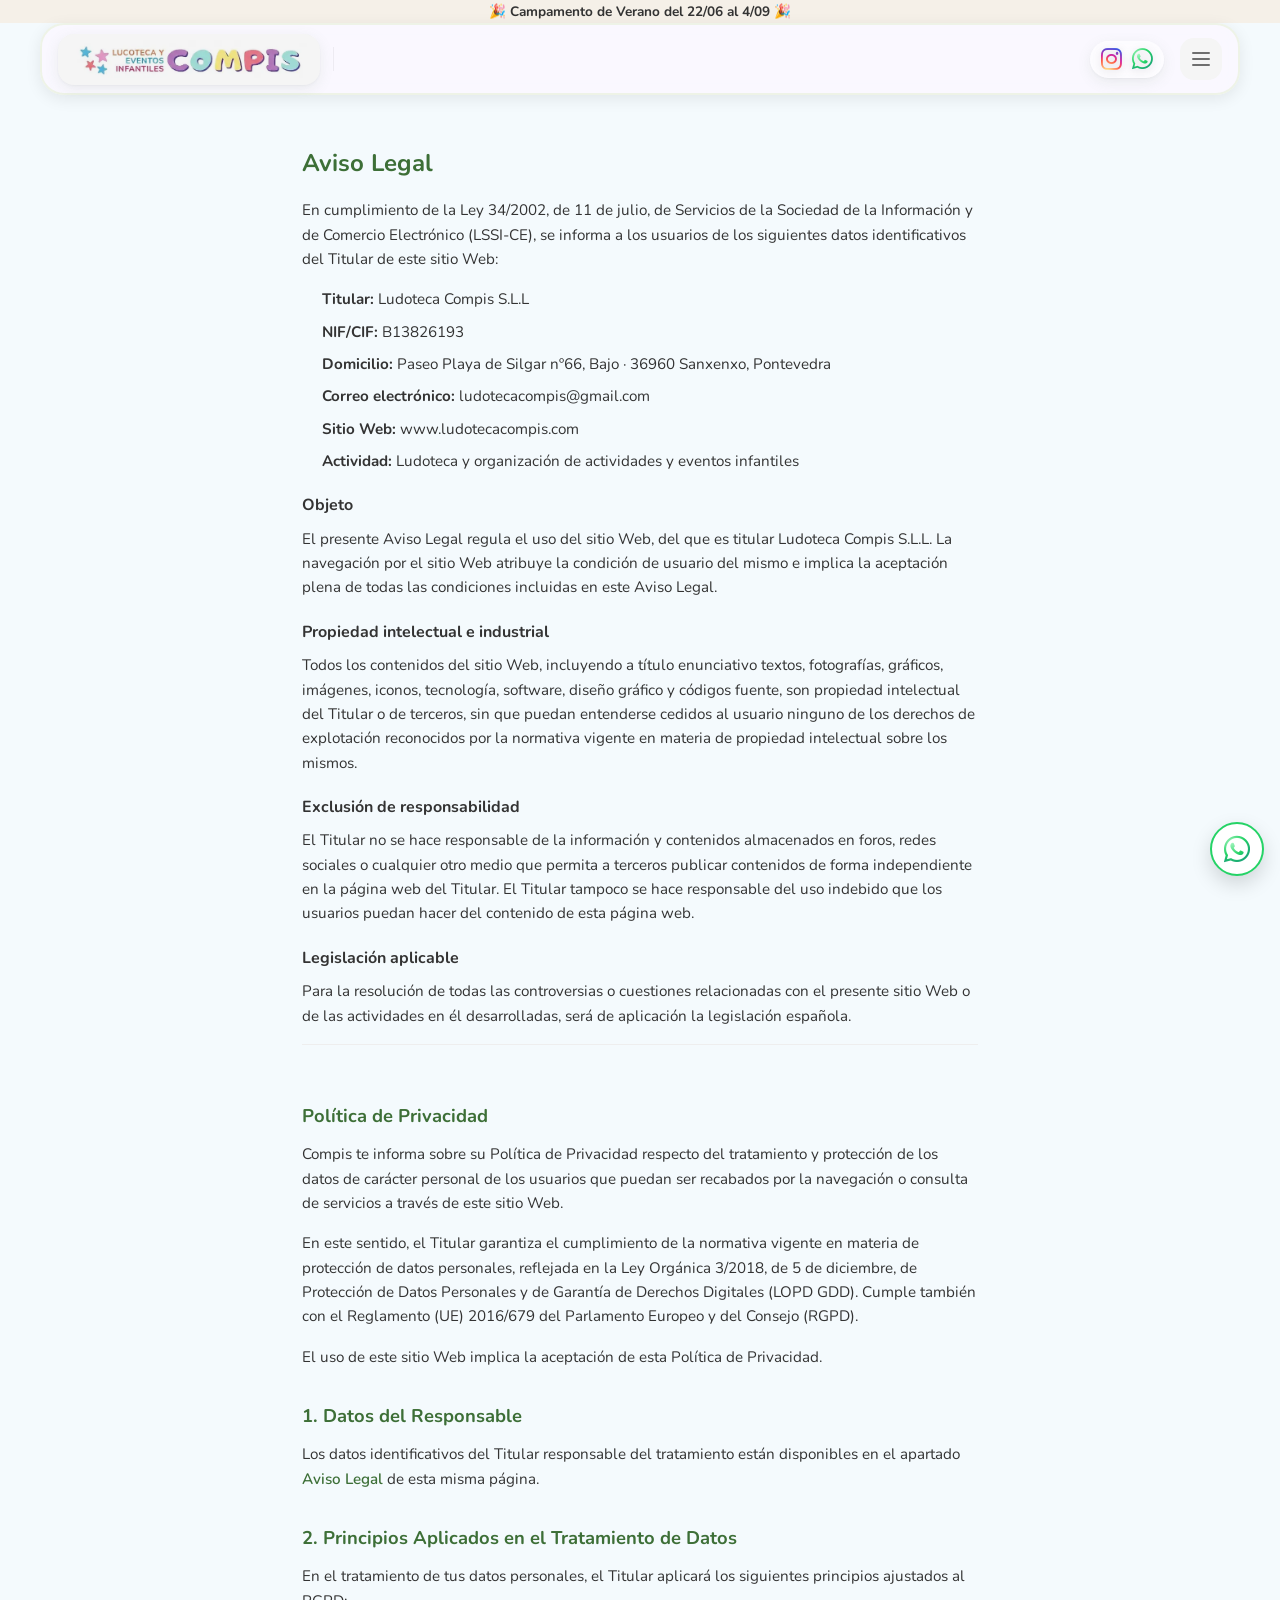
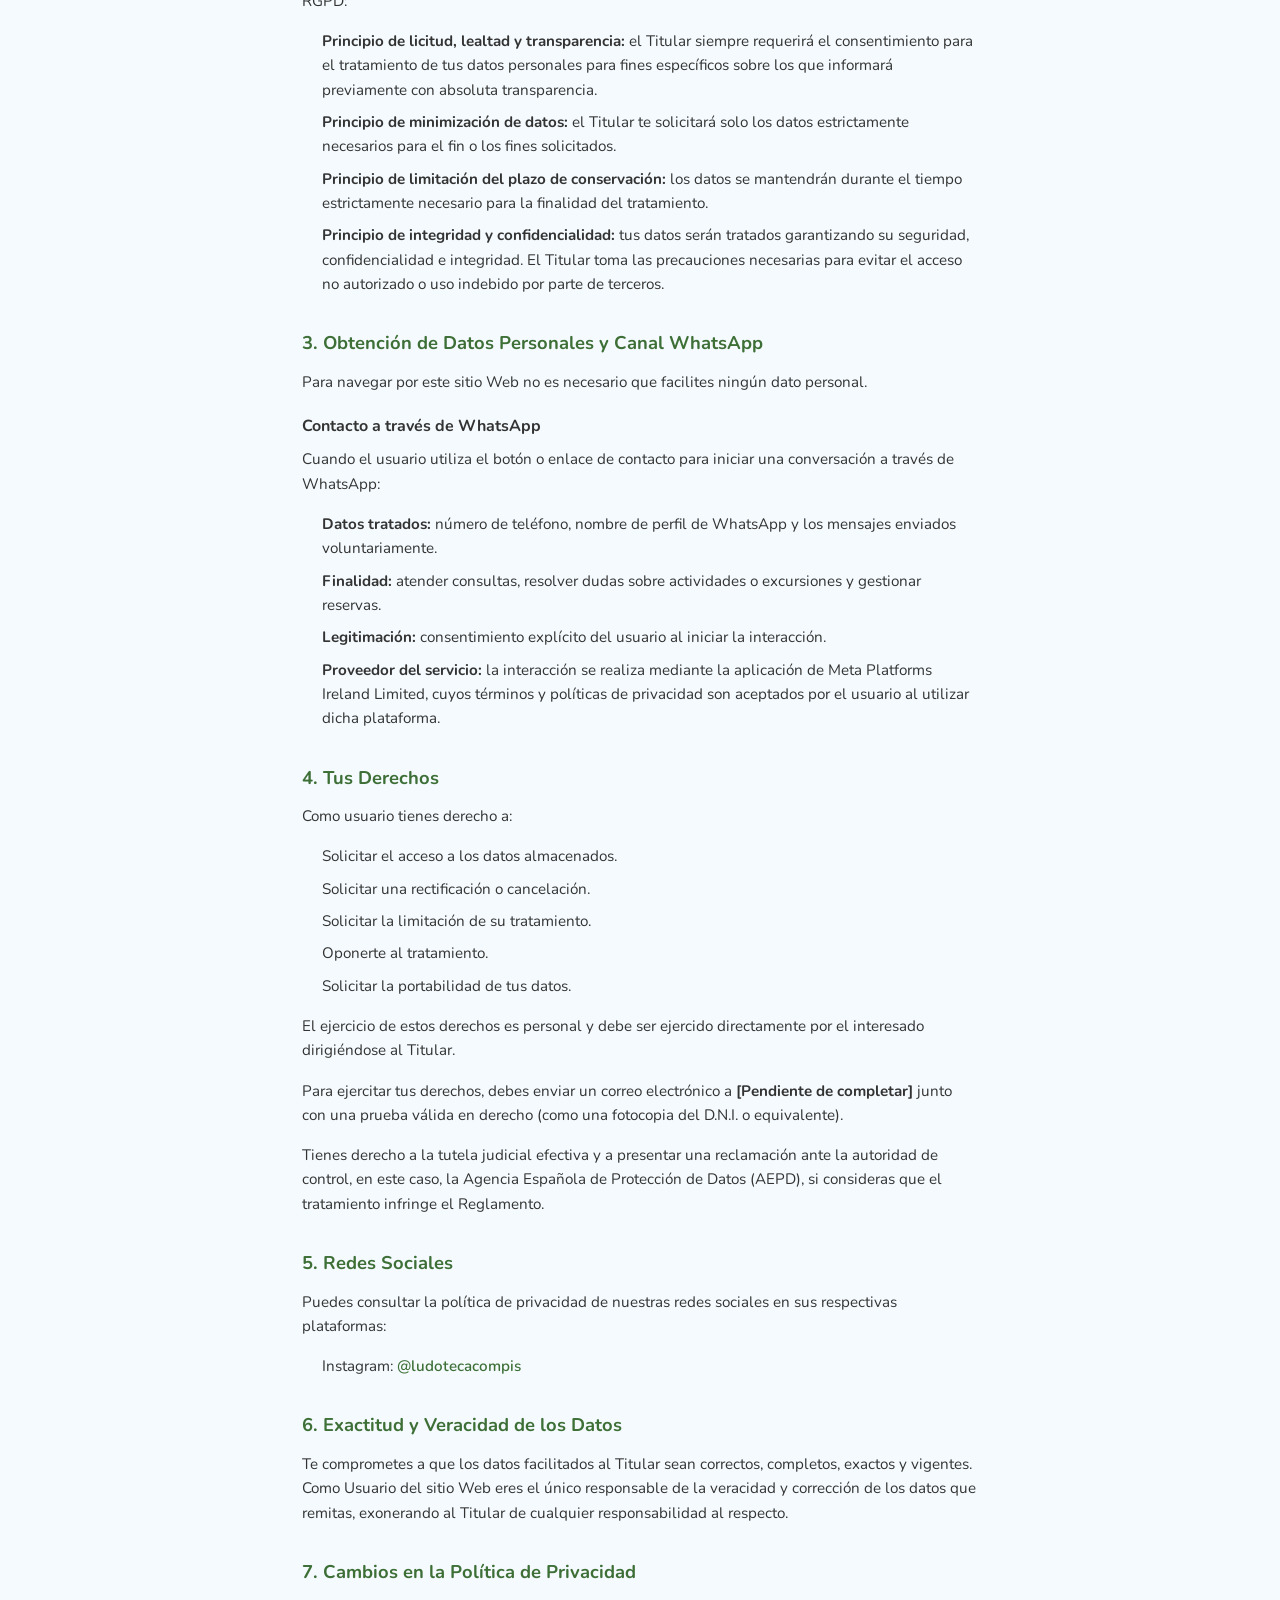
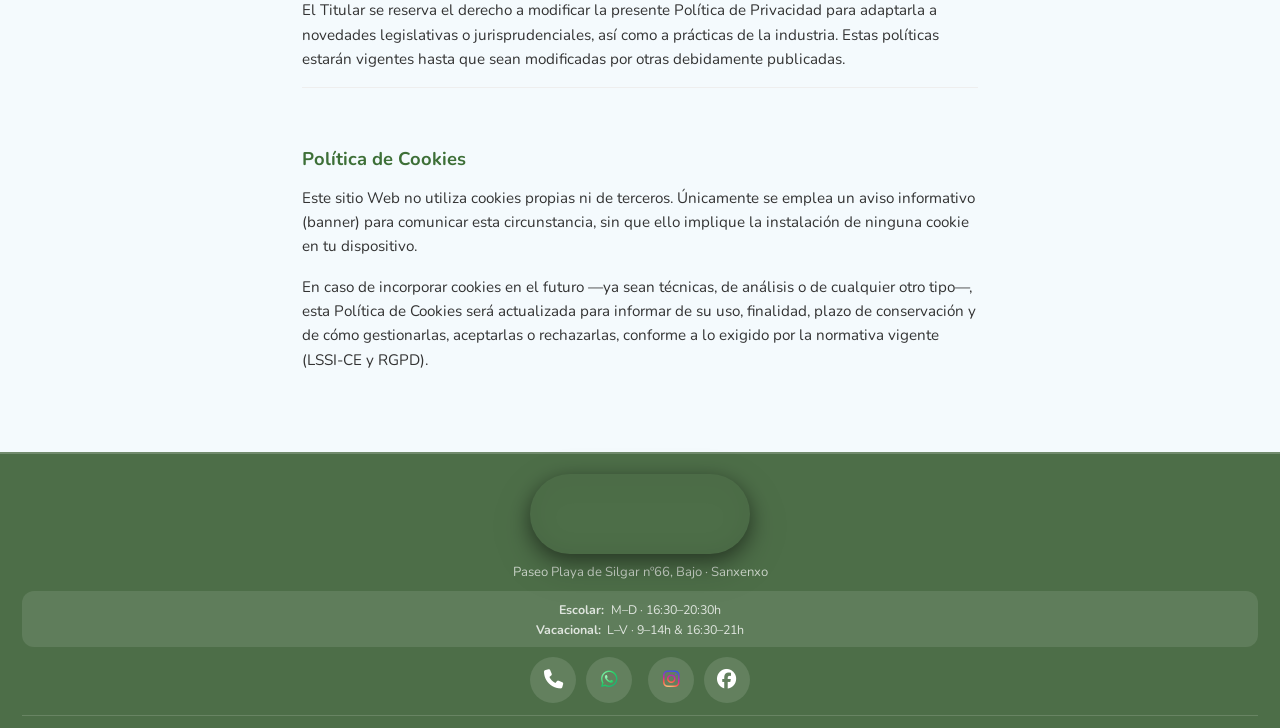
==== legal.html @ ffd3eda2 "feat: sincronizar carpeta local con últimos cambios (excursiones, tarifas, hero)" ====
<!DOCTYPE html>
<html lang="es">
<head>
    <meta charset="UTF-8" />
    <meta name="viewport" content="width=device-width, initial-scale=1.0" />
    <title>Política de Privacidad - Compis</title>
    <link rel="preconnect" href="https://fonts.googleapis.com">
    <link rel="preconnect" href="https://fonts.gstatic.com" crossorigin>
    <link rel="stylesheet" href="./css/main.css">
    <link rel="stylesheet" href="./css/legal.css">
</head>

<body>
    <a class="whatsapp-float" id="waToggle">
        <i class="fab fa-whatsapp"></i>
    </a>

    <div class="wa-chatbox" id="waChat">

        <div class="wa-header">
            ⭐ ¡Hola! ¿En qué podemos ayudarte? ⭐
        </div>

        <div class="wa-body">
            <div class="bot-menu">
                <div class="bot-title">Déjanos tu mensaje y te responderemos en la mayor brevedad posible. Gracias 🥰</div>
                <div class="bot-item">
                    <textarea id="waMessage" placeholder="Hola, me gustaría saber más sobre..."></textarea>
                    <button id="waSend">Enviar</button>
                </div>
                <div class="bot-contacto-telefono">
                    <p>¿Prefieres hablar directamente?</p>
                    <a href="tel:+34986066863" class="bot-btn-call">
                        <i class="fas fa-phone-alt"></i> Llamar ahora: 986 06 68 63
                    </a>
                </div>
            </div>
        </div>

    </div>

    <div class="site-header">
        <div class="announcement-bar">
            🎉 Campamento de Verano del 22/06 al 4/09 🎉
        </div>
        <nav class="navbar">

            <div class="navbar__actions">

                <a href="./index.html" class="navbar__brand">
                    <img src="./assets/images/logo/logo.webp" alt="Compis">
                </a>

                <div class="navbar__socials-wrapper">

                    <a href="https://www.instagram.com/ludotecacompis/?hl=es"
                    class="navbar__socials"
                    target="_blank"
                    rel="noopener noreferrer">
                        <i class="fa-brands fa-instagram"></i>
                    </a>

                    <a href="https://wa.me/34613293273"
                    class="navbar__socials"
                    target="_blank"
                    rel="noopener noreferrer">
                        <i class="fa-brands fa-whatsapp"></i>
                    </a>

                </div>

                <button class="navbar__toggle" aria-label="Abrir menú" aria-controls="mobile-drawer" aria-expanded="false" type="button">
                    <span></span>
                    <span></span>
                    <span></span>
                </button>

            </div>

            <div class="navbar__overlay"></div>

            <div class="navbar__drawer" id="mobile-drawer">
                <ul class="drawer__menu">
                    <li class="item-campamentos">
                        <a href="/pages/campamentos.html" class="drawer__card">
                            <span class="drawer__icon"><i class="fa-solid fa-campground"></i></span>
                            <span class="drawer__label">Campamentos</span>
                            <span class="drawer__arrow"><i class="fa-solid fa-angle-right"></i></span>
                        </a>
                    </li>

                    <li class="item-cumpleanios">
                        <a href="/pages/cumples.html" class="drawer__card">
                            <span class="drawer__icon"><i class="fa-solid fa-cake-candles"></i></span>
                            <span class="drawer__label">Cumpleaños</span>
                            <span class="drawer__arrow"><i class="fa-solid fa-angle-right"></i></span>
                        </a>
                    </li>

                    <li class="item-fiestas">
                        <a href="/pages/fiestas-y-eventos.html" class="drawer__card">
                            <span class="drawer__icon"><i class="fa-solid fa-champagne-glasses"></i></span>
                            <span class="drawer__label">Fiestas y Eventos</span>
                            <span class="drawer__arrow"><i class="fa-solid fa-angle-right"></i></span>
                        </a>
                    </li>

                    <li class="item-excursiones">
                        <a href="/pages/excursiones.html" class="drawer__card">
                            <span class="drawer__icon"><i class="fa-solid fa-bus"></i></span>
                            <span class="drawer__label">Excursiones</span>
                            <span class="drawer__arrow"><i class="fa-solid fa-angle-right"></i></span>
                        </a>
                    </li>

                    <li class="item-jugar">
                        <a href="/pages/acceso-por-horas.html" class="drawer__card">
                            <span class="drawer__icon"><i class="fa-solid fa-puzzle-piece"></i></span>
                            <span class="drawer__label">Acceso por horas</span>
                            <span class="drawer__arrow"><i class="fa-solid fa-angle-right"></i></span>
                        </a>
                    </li>

                    <li class="item-nosotras">
                        <a href="/pages/nosotras.html" class="drawer__card">
                            <span class="drawer__icon"><i class="fa-solid fa-heart"></i></span>
                            <span class="drawer__label">Nosotras</span>
                            <span class="drawer__arrow"><i class="fa-solid fa-angle-right"></i></span>
                        </a>
                    </li>
                </ul>
            </div>
        </nav>
    </div>

    <main class="legal">

        <section id="aviso-legal" class="legal__section">
            <h1 class="legal__section-title">Aviso Legal</h1>

            <p>En cumplimiento de la Ley 34/2002, de 11 de julio, de Servicios de la Sociedad de la Información y de Comercio Electrónico (LSSI-CE), se informa a los usuarios de los siguientes datos identificativos del Titular de este sitio Web:</p>

            <ul class="legal__list">
                <li><strong>Titular:</strong> Ludoteca Compis S.L.L </li>
                <li><strong>NIF/CIF:</strong> B13826193</li>
                <li><strong>Domicilio:</strong> Paseo Playa de Silgar nº66, Bajo · 36960 Sanxenxo, Pontevedra</li>
                <li><strong>Correo electrónico:</strong> ludotecacompis@gmail.com</li>
                <li><strong>Sitio Web:</strong> www.ludotecacompis.com</li>
                <li><strong>Actividad:</strong> Ludoteca y organización de actividades y eventos infantiles</li>
            </ul>

            <h3>Objeto</h3>
            <p>El presente Aviso Legal regula el uso del sitio Web, del que es titular Ludoteca Compis S.L.L. La navegación por el sitio Web atribuye la condición de usuario del mismo e implica la aceptación plena de todas las condiciones incluidas en este Aviso Legal.</p>

            <h3>Propiedad intelectual e industrial</h3>
            <p>Todos los contenidos del sitio Web, incluyendo a título enunciativo textos, fotografías, gráficos, imágenes, iconos, tecnología, software, diseño gráfico y códigos fuente, son propiedad intelectual del Titular o de terceros, sin que puedan entenderse cedidos al usuario ninguno de los derechos de explotación reconocidos por la normativa vigente en materia de propiedad intelectual sobre los mismos.</p>

            <h3>Exclusión de responsabilidad</h3>
            <p>El Titular no se hace responsable de la información y contenidos almacenados en foros, redes sociales o cualquier otro medio que permita a terceros publicar contenidos de forma independiente en la página web del Titular. El Titular tampoco se hace responsable del uso indebido que los usuarios puedan hacer del contenido de esta página web.</p>

            <h3>Legislación aplicable</h3>
            <p>Para la resolución de todas las controversias o cuestiones relacionadas con el presente sitio Web o de las actividades en él desarrolladas, será de aplicación la legislación española.</p>
        </section>

        <section id="privacidad" class="legal__section">
            <h2 class="legal__section-title">Política de Privacidad</h2>

        <p>Compis te informa sobre su Política de Privacidad respecto del tratamiento y protección de los datos de carácter personal de los usuarios que puedan ser recabados por la navegación o consulta de servicios a través de este sitio Web.</p>

        <p>En este sentido, el Titular garantiza el cumplimiento de la normativa vigente en materia de protección de datos personales, reflejada en la Ley Orgánica 3/2018, de 5 de diciembre, de Protección de Datos Personales y de Garantía de Derechos Digitales (LOPD GDD). Cumple también con el Reglamento (UE) 2016/679 del Parlamento Europeo y del Consejo (RGPD).</p>

        <p>El uso de este sitio Web implica la aceptación de esta Política de Privacidad.</p>

        <h2>1. Datos del Responsable</h2>
        <p>Los datos identificativos del Titular responsable del tratamiento están disponibles en el apartado <a href="#aviso-legal">Aviso Legal</a> de esta misma página.</p>

        <h2>2. Principios Aplicados en el Tratamiento de Datos</h2>
        <p>En el tratamiento de tus datos personales, el Titular aplicará los siguientes principios ajustados al RGPD:</p>
        <ul class="legal__list">
            <li><strong>Principio de licitud, lealtad y transparencia:</strong> el Titular siempre requerirá el consentimiento para el tratamiento de tus datos personales para fines específicos sobre los que informará previamente con absoluta transparencia.</li>
            <li><strong>Principio de minimización de datos:</strong> el Titular te solicitará solo los datos estrictamente necesarios para el fin o los fines solicitados.</li>
            <li><strong>Principio de limitación del plazo de conservación:</strong> los datos se mantendrán durante el tiempo estrictamente necesario para la finalidad del tratamiento.</li>
            <li><strong>Principio de integridad y confidencialidad:</strong> tus datos serán tratados garantizando su seguridad, confidencialidad e integridad. El Titular toma las precauciones necesarias para evitar el acceso no autorizado o uso indebido por parte de terceros.</li>
        </ul>

        <h2>3. Obtención de Datos Personales y Canal WhatsApp</h2>
        <p>Para navegar por este sitio Web no es necesario que facilites ningún dato personal.</p>

        <h3>Contacto a través de WhatsApp</h3>
        <p>Cuando el usuario utiliza el botón o enlace de contacto para iniciar una conversación a través de WhatsApp:</p>
        <ul class="legal__list">
            <li><strong>Datos tratados:</strong> número de teléfono, nombre de perfil de WhatsApp y los mensajes enviados voluntariamente.</li>
            <li><strong>Finalidad:</strong> atender consultas, resolver dudas sobre actividades o excursiones y gestionar reservas.</li>
            <li><strong>Legitimación:</strong> consentimiento explícito del usuario al iniciar la interacción.</li>
            <li><strong>Proveedor del servicio:</strong> la interacción se realiza mediante la aplicación de Meta Platforms Ireland Limited, cuyos términos y políticas de privacidad son aceptados por el usuario al utilizar dicha plataforma.</li>
        </ul>

        <h2>4. Tus Derechos</h2>
        <p>Como usuario tienes derecho a:</p>
        <ul class="legal__list">
            <li>Solicitar el acceso a los datos almacenados.</li>
            <li>Solicitar una rectificación o cancelación.</li>
            <li>Solicitar la limitación de su tratamiento.</li>
            <li>Oponerte al tratamiento.</li>
            <li>Solicitar la portabilidad de tus datos.</li>
        </ul>
        <p>El ejercicio de estos derechos es personal y debe ser ejercido directamente por el interesado dirigiéndose al Titular.</p>
        <p>Para ejercitar tus derechos, debes enviar un correo electrónico a <strong>[Pendiente de completar]</strong> junto con una prueba válida en derecho (como una fotocopia del D.N.I. o equivalente).</p>
        <p>Tienes derecho a la tutela judicial efectiva y a presentar una reclamación ante la autoridad de control, en este caso, la Agencia Española de Protección de Datos (AEPD), si consideras que el tratamiento infringe el Reglamento.</p>

        <h2>5. Redes Sociales</h2>
        <p>Puedes consultar la política de privacidad de nuestras redes sociales en sus respectivas plataformas:</p>
        <ul class="legal__list">
            <li>Instagram: <a href="https://www.instagram.com/ludotecacompis/?hl=es" target="_blank" rel="noopener noreferrer">@ludotecacompis</a></li>
        </ul>

        <h2>6. Exactitud y Veracidad de los Datos</h2>
        <p>Te comprometes a que los datos facilitados al Titular sean correctos, completos, exactos y vigentes. Como Usuario del sitio Web eres el único responsable de la veracidad y corrección de los datos que remitas, exonerando al Titular de cualquier responsabilidad al respecto.</p>

        <h2>7. Cambios en la Política de Privacidad</h2>
        <p>El Titular se reserva el derecho a modificar la presente Política de Privacidad para adaptarla a novedades legislativas o jurisprudenciales, así como a prácticas de la industria. Estas políticas estarán vigentes hasta que sean modificadas por otras debidamente publicadas.</p>

        </section>

        <section id="cookies" class="legal__section">
            <h2 class="legal__section-title">Política de Cookies</h2>

            <p>Este sitio Web no utiliza cookies propias ni de terceros. Únicamente se emplea un aviso informativo (banner) para comunicar esta circunstancia, sin que ello implique la instalación de ninguna cookie en tu dispositivo.</p>

            <p>En caso de incorporar cookies en el futuro —ya sean técnicas, de análisis o de cualquier otro tipo—, esta Política de Cookies será actualizada para informar de su uso, finalidad, plazo de conservación y de cómo gestionarlas, aceptarlas o rechazarlas, conforme a lo exigido por la normativa vigente (LSSI-CE y RGPD).</p>
        </section>

    </main>

    <script type="module" src="./js/main.js"></script>
</body>
</html>

    <footer class="footer" id="contacto">

        <div class="footer__main">

            <div class="footer__map-wrapper">
                <a href="https://maps.app.goo.gl/NKniTXcV2fpVFYBYA" 
                target="_blank" rel="noopener noreferrer" class="footer__map">
                    <iframe 
                        src="https://www.google.com/maps/embed?pb=!1m18!1m12!1m3!1d11784.02200793834!2d-8.818037036954513!3d42.4063278574475!2m3!1f0!2f0!3f0!3m2!1i1024!2i768!4f13.1!3m3!1m2!1s0xd2f69734824903b%3A0x5df874eba60c0973!2sCOMPIS%3A%20Ludoteca%20y%20Eventos%20Infantiles!5e0!3m2!1ses!2ses!4v1781715408505!5m2!1ses!2ses"
                        width="100%" height="120" style="border:0;" allowfullscreen="" loading="lazy"
                        referrerpolicy="no-referrer-when-downgrade" tabindex="-1">
                    </iframe>
                    <span class="footer__map-label">
                        <i class="fa-solid fa-location-dot"></i> Cómo llegar
                    </span>
                </a>
            </div>

            <p class="footer__address">Paseo Playa de Silgar nº66, Bajo · Sanxenxo</p>

            <div class="footer__hours">
                <p><strong>Escolar:</strong> M–D · 16:30–20:30h</p>
                <p><strong>Vacacional:</strong> L–V · 9–14h & 16:30–21h</p>
            </div>

            <div class="footer__actions">
                <div class="footer__actions-group">
                    <a href="tel:986066863" class="footer__icon-btn" aria-label="Llamar">
                        <i class="fa-solid fa-phone"></i>
                    </a>
                    <a href="https://wa.me/34613293273" target="_blank" rel="noopener noreferrer" class="footer__icon-btn" aria-label="WhatsApp">
                        <i class="fa-brands fa-whatsapp"></i>
                    </a>
                </div>
                <div class="footer__actions-group">
                    <a href="https://www.instagram.com/ludotecacompis/?hl=es" target="_blank" rel="noopener noreferrer" class="footer__icon-btn" aria-label="Instagram">
                        <i class="fa-brands fa-instagram"></i>
                    </a>
                    <a href="https://www.facebook.com/people/Compis-Ludoteca/100081051092342/" target="_blank" rel="noopener noreferrer" class="footer__icon-btn" aria-label="Facebook">
                        <i class="fa-brands fa-facebook"></i>
                    </a>
                </div>
            </div>

        </div>

    </footer>
<script type="module" src="./js/main.js"></script>
</body>
</html>
---- css/main.css ----
@import url('https://fonts.googleapis.com/css2?family=Chewy&family=Nunito:wght@400;500;600;700;800&display=swap');
@import url('https://cdnjs.cloudflare.com/ajax/libs/font-awesome/6.5.1/css/all.min.css');

@import url('./assistant.css');
@import url('./variables.css');
@import url('./reset.css');
@import url('./navbar.css');
@import url('./hero.css');
@import url('./services.css');
@import url('./reviews.css');
@import url('./contact.css');
@import url('./footer.css');

/*html {
    scroll-snap-type: y mandatory;
    overflow-y: scroll;
    height: 100%;
}

body {
    height: 100%;
}

.hero,
.services,
.reviews,
.footer {
    scroll-snap-align: start;
    min-height: 100dvh;
} */

body{
  padding-top: 20px;
  font-family: var(--font-base);
  background: var(--background);
}

.container{
  max-width: 1200px;
  margin:auto;
}

.cookie-banner {
    position: fixed;
    bottom: 1rem;
    left: 1rem;
    right: 1rem;
    background: rgba(250,248,255,.96);
    backdrop-filter: blur(12px);
    border-radius: 16px;
    padding: 1rem 1.2rem;
    box-shadow: 0 8px 24px rgba(0,0,0,.12);
    border: 1px solid rgba(167,214,93,.2);
    z-index: 999;
    display: flex;
    flex-direction: column;
    gap: .75rem;
    transition: opacity .3s ease, transform .3s ease;
}

.cookie-banner.hidden {
    opacity: 0;
    transform: translateY(20px);
    pointer-events: none;
}

.cookie-banner__text {
    font-family: var(--font-base);
    font-size: .82rem;
    color: var(--text-dark);
    margin: 0;
    line-height: 1.5;
}

.cookie-banner__text a {
    color: var(--green-dark);
    font-weight: 600;
    text-decoration: none;
}

.cookie-banner__btn {
    flex: 1;
    padding: .55rem;
    border-radius: 10px;
    border: none;
    font-family: var(--font-base);
    font-size: .82rem;
    font-weight: 600;
    cursor: pointer;
}

.cookie-banner__btn--accept {
    background: var(--green-dark);
    color: #fff;
}

.wave-divider {
    display: block;
    width: 100%;
    overflow: hidden;
    line-height: 0;
    margin: 0;
    padding: 0;
}

.wave-divider svg {
    display: block;
    width: 100%;
    height: 60px;
}

.wave--brand-to-services {
    background: #f5f0e8;
}

.wave--services-to-reviews {
    background: #ecf7ff;
}
---- css/legal.css ----
.legal {
    max-width: 720px;
    margin: 0 auto;
    padding: calc(var(--navbar-height, 92px) + 2rem) 1.4rem 4rem;
    box-sizing: border-box;
    font-family: var(--font-base);
    color: var(--text-dark, #333);
    line-height: 1.6;
}

.legal__title {
    font-family: var(--font-title);
    color: var(--green-dark);
    font-size: 1.9rem;
    margin: 0 0 1.25rem;
    text-align: center;
}

.legal__section {
    scroll-margin-top: calc(var(--navbar-height, 92px) + 1rem);
    padding-top: 1.5rem;
    border-top: 1px solid #eee;
}

.legal__section:first-of-type {
    padding-top: 0;
    border-top: none;
}

.legal__section-title {
    font-family: var(--font-title);
    color: var(--green-dark);
    font-size: 1.5rem;
    margin: 0 0 1rem;
}

.legal h2 {
    font-family: var(--font-base);
    font-weight: 700;
    color: var(--green-dark);
    font-size: 1.15rem;
    margin: 2rem 0 0.75rem;
}

.legal h3 {
    font-family: var(--font-base);
    font-weight: 700;
    font-size: 1rem;
    margin: 1.25rem 0 0.5rem;
}

.legal p {
    margin: 0 0 1rem;
    font-size: 0.95rem;
}

.legal__list {
    margin: 0 0 1rem;
    padding-left: 1.2rem;
}

.legal__list li {
    font-size: 0.95rem;
    margin-bottom: 0.5rem;
}

.legal a {
    color: var(--green-dark);
    font-weight: 600;
}
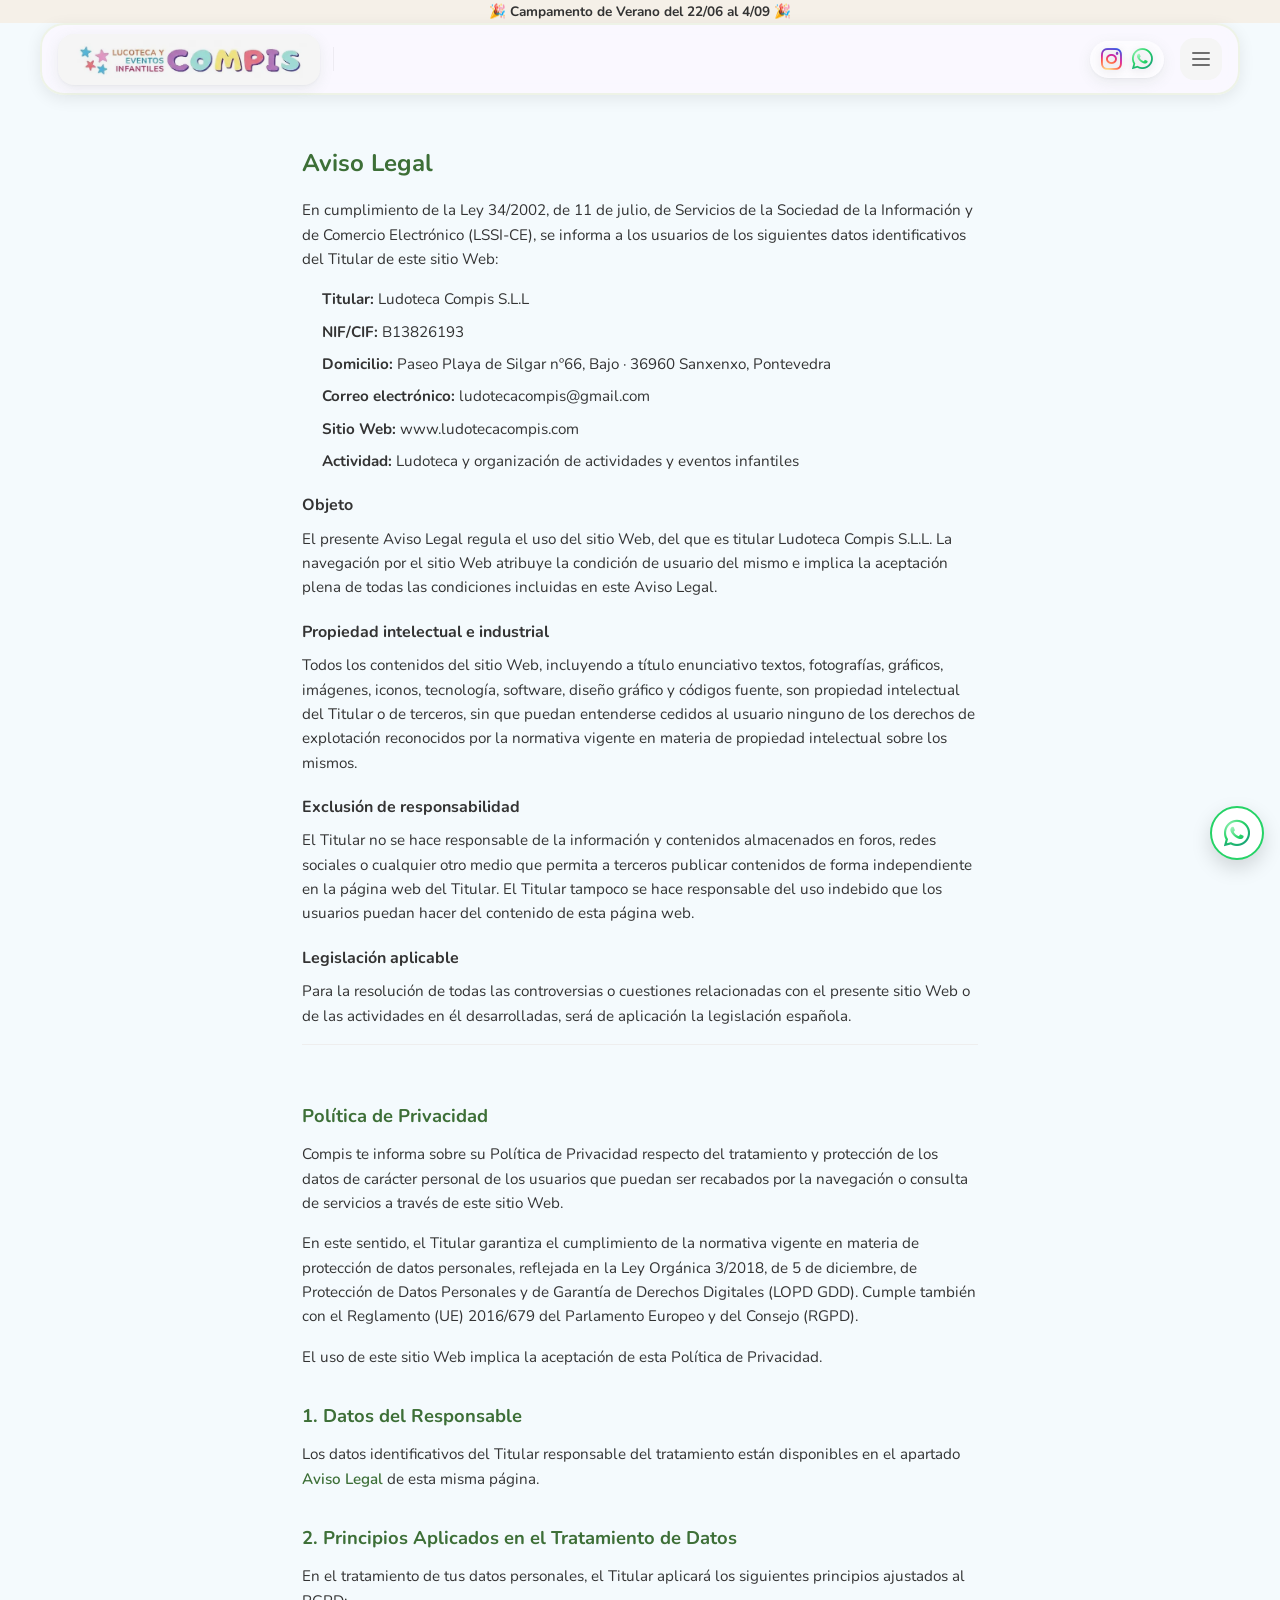
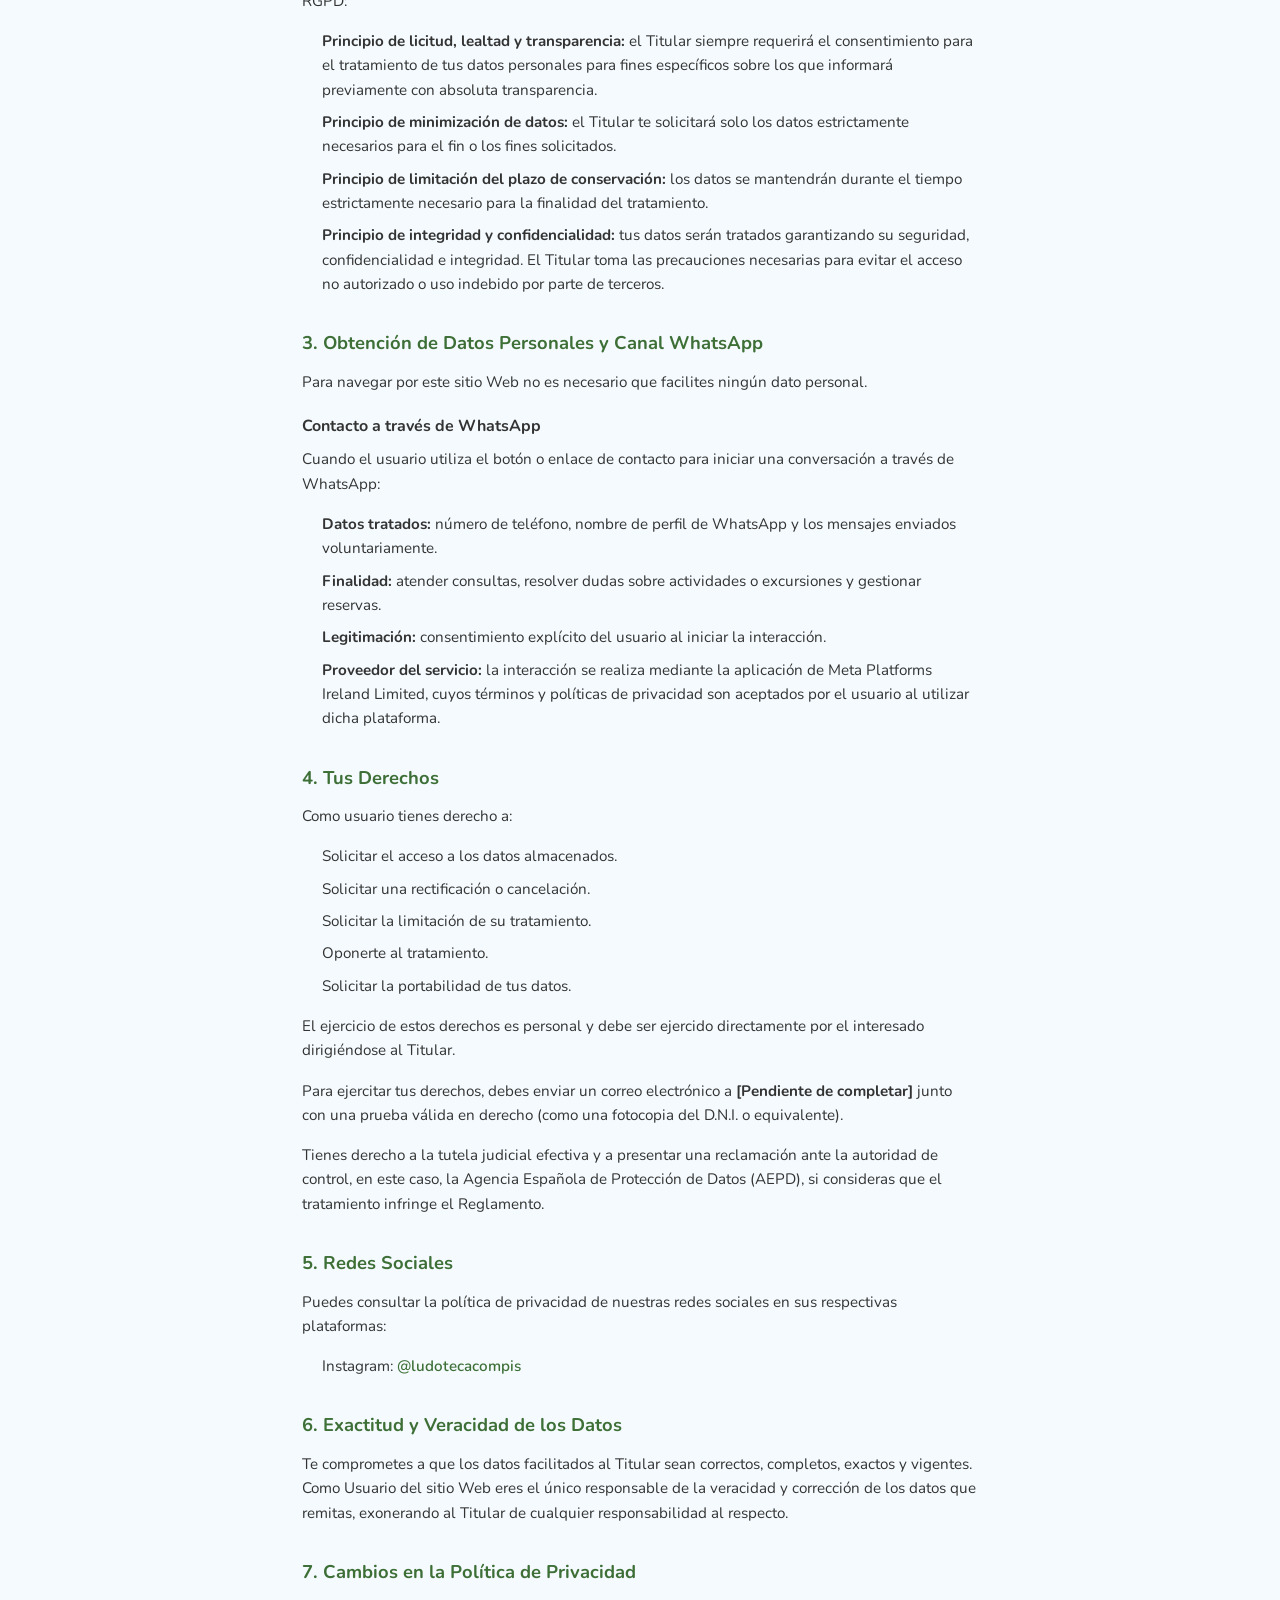
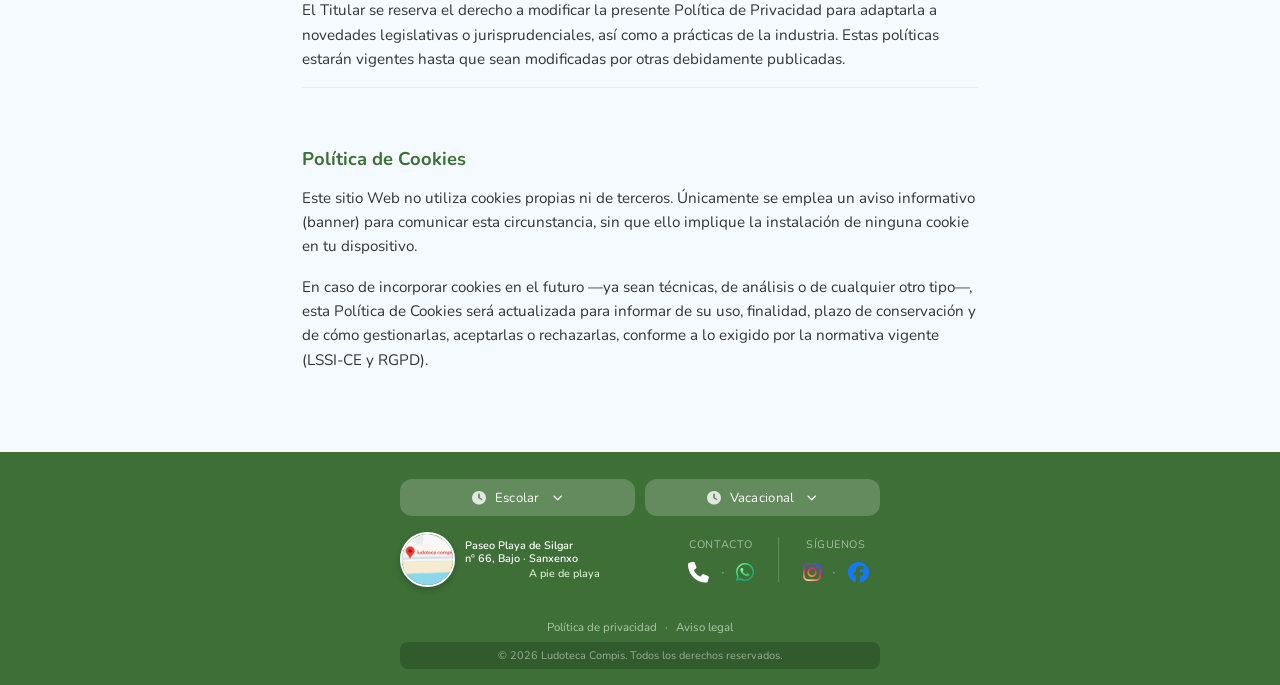
==== commit 6f30af19: "feat: nuevo footer-compis, hero titles con contorno, secciones actualizadas" ====
--- a/legal.html
+++ b/legal.html
@@ -232,57 +232,98 @@
 
     </main>
 
+    <footer class="footer-compis">
+        <div class="footer-compis__container">
+
+            <div class="footer-compis__hours-accordion">
+                <div class="footer-compis__hours-item">
+                    <button class="footer-compis__hours-toggle" data-hours-toggle aria-expanded="false" aria-controls="hoursEscolar">
+                        <span>Escolar</span>
+                        <i class="fa-solid fa-chevron-down footer-compis__hours-caret"></i>
+                    </button>
+                    <div class="footer-compis__hours-panel" id="hoursEscolar">
+                        <div class="footer-compis__hours-row">
+                            <span>Martes a Domingo</span>
+                            <span>16:30 a 20:30h</span>
+                        </div>
+                    </div>
+                </div>
+
+                <div class="footer-compis__hours-item">
+                    <button class="footer-compis__hours-toggle" data-hours-toggle aria-expanded="false" aria-controls="hoursVacacional">
+                        <span>Vacacional</span>
+                        <i class="fa-solid fa-chevron-down footer-compis__hours-caret"></i>
+                    </button>
+                    <div class="footer-compis__hours-panel" id="hoursVacacional">
+                        <div class="footer-compis__hours-row">
+                            <span>Lunes</span>
+                            <span>9:00 a 14:00h</span>
+                        </div>
+                        <div class="footer-compis__hours-row">
+                            <span>Martes a Viernes</span>
+                            <span>9:00 a 14:00h<br>16:30 a 21:00h</span>
+                        </div>
+                        <div class="footer-compis__hours-row">
+                            <span>Sábados</span>
+                            <span>17:00 a 01:00h</span>
+                        </div>
+                        <div class="footer-compis__hours-row">
+                            <span>Domingos</span>
+                            <span>17:00 a 21:00h</span>
+                        </div>
+                    </div>
+                </div>
+            </div>
+
+            <div class="footer-compis__bottom-grid">
+
+                <div class="footer-compis__location">
+                    <a href="https://maps.app.goo.gl/NKniTXcV2fpVFYBYA" target="_blank" rel="noopener noreferrer" class="footer-compis__map-link" title="Ver en Google Maps">
+                        <div class="footer-compis__map-avatar">
+                            <img src="../assets/images/footer/image.webp" alt="Mapa Compis Sanxenxo">
+                        </div>
+                    </a>
+                    <div class="footer-compis__address">
+                        <p class="footer-compis__street">Paseo Playa de Silgar</p>
+                        <p class="footer-compis__street">nº 66, Bajo · Sanxenxo</p>
+                        <p class="footer-compis__city"><span>A pie de playa</span></p>
+                    </div>
+                </div>
+
+                <div class="footer-compis__contact-groups">
+                    <div class="footer-compis__group">
+                        <span class="footer-compis__group-label">Contacto</span>
+                        <div class="footer-compis__group-icons">
+                            <a href="tel:986066863" aria-label="Teléfono"><i class="fa-solid fa-phone"></i></a>
+                            <span class="footer-compis__group-sep">·</span>
+                            <a href="https://wa.me/34613293273" target="_blank" rel="noopener noreferrer" aria-label="WhatsApp"><i class="fa-brands fa-whatsapp"></i></a>
+                        </div>
+                    </div>
+
+                    <span class="footer-compis__vdivider"></span>
+
+                    <div class="footer-compis__group">
+                        <span class="footer-compis__group-label">Síguenos</span>
+                        <div class="footer-compis__group-icons">
+                            <a href="https://www.instagram.com/ludotecacompis/?hl=es" target="_blank" rel="noopener noreferrer" aria-label="Instagram"><i class="fa-brands fa-instagram"></i></a>
+                            <span class="footer-compis__group-sep">·</span>
+                            <a href="https://www.facebook.com/people/Compis-Ludoteca/100081051092342/" target="_blank" rel="noopener noreferrer" class="footer-compis__social--facebook" aria-label="Facebook"><i class="fa-brands fa-facebook"></i></a>
+                        </div>
+                    </div>
+                </div>
+
+            </div>
+
+            <!-- LEGALES & COPYRIGHT -->
+            <div class="footer-compis__bottom">
+                <nav class="footer-compis__legal">
+                    <a href="/legal.html#privacidad">Política de privacidad</a> ·
+                    <a href="/legal.html#aviso-legal">Aviso legal</a>
+                </nav>
+                <p class="footer-compis__copy">&copy; <span id="footerYear">2026</span> Ludoteca Compis. Todos los derechos reservados.</p>
+            </div>
+        </div>
+    </footer>
     <script type="module" src="./js/main.js"></script>
 </body>
-</html>
-
-    <footer class="footer" id="contacto">
-
-        <div class="footer__main">
-
-            <div class="footer__map-wrapper">
-                <a href="https://maps.app.goo.gl/NKniTXcV2fpVFYBYA" 
-                target="_blank" rel="noopener noreferrer" class="footer__map">
-                    <iframe 
-                        src="https://www.google.com/maps/embed?pb=!1m18!1m12!1m3!1d11784.02200793834!2d-8.818037036954513!3d42.4063278574475!2m3!1f0!2f0!3f0!3m2!1i1024!2i768!4f13.1!3m3!1m2!1s0xd2f69734824903b%3A0x5df874eba60c0973!2sCOMPIS%3A%20Ludoteca%20y%20Eventos%20Infantiles!5e0!3m2!1ses!2ses!4v1781715408505!5m2!1ses!2ses"
-                        width="100%" height="120" style="border:0;" allowfullscreen="" loading="lazy"
-                        referrerpolicy="no-referrer-when-downgrade" tabindex="-1">
-                    </iframe>
-                    <span class="footer__map-label">
-                        <i class="fa-solid fa-location-dot"></i> Cómo llegar
-                    </span>
-                </a>
-            </div>
-
-            <p class="footer__address">Paseo Playa de Silgar nº66, Bajo · Sanxenxo</p>
-
-            <div class="footer__hours">
-                <p><strong>Escolar:</strong> M–D · 16:30–20:30h</p>
-                <p><strong>Vacacional:</strong> L–V · 9–14h & 16:30–21h</p>
-            </div>
-
-            <div class="footer__actions">
-                <div class="footer__actions-group">
-                    <a href="tel:986066863" class="footer__icon-btn" aria-label="Llamar">
-                        <i class="fa-solid fa-phone"></i>
-                    </a>
-                    <a href="https://wa.me/34613293273" target="_blank" rel="noopener noreferrer" class="footer__icon-btn" aria-label="WhatsApp">
-                        <i class="fa-brands fa-whatsapp"></i>
-                    </a>
-                </div>
-                <div class="footer__actions-group">
-                    <a href="https://www.instagram.com/ludotecacompis/?hl=es" target="_blank" rel="noopener noreferrer" class="footer__icon-btn" aria-label="Instagram">
-                        <i class="fa-brands fa-instagram"></i>
-                    </a>
-                    <a href="https://www.facebook.com/people/Compis-Ludoteca/100081051092342/" target="_blank" rel="noopener noreferrer" class="footer__icon-btn" aria-label="Facebook">
-                        <i class="fa-brands fa-facebook"></i>
-                    </a>
-                </div>
-            </div>
-
-        </div>
-
-    </footer>
-<script type="module" src="./js/main.js"></script>
-</body>
 </html>
